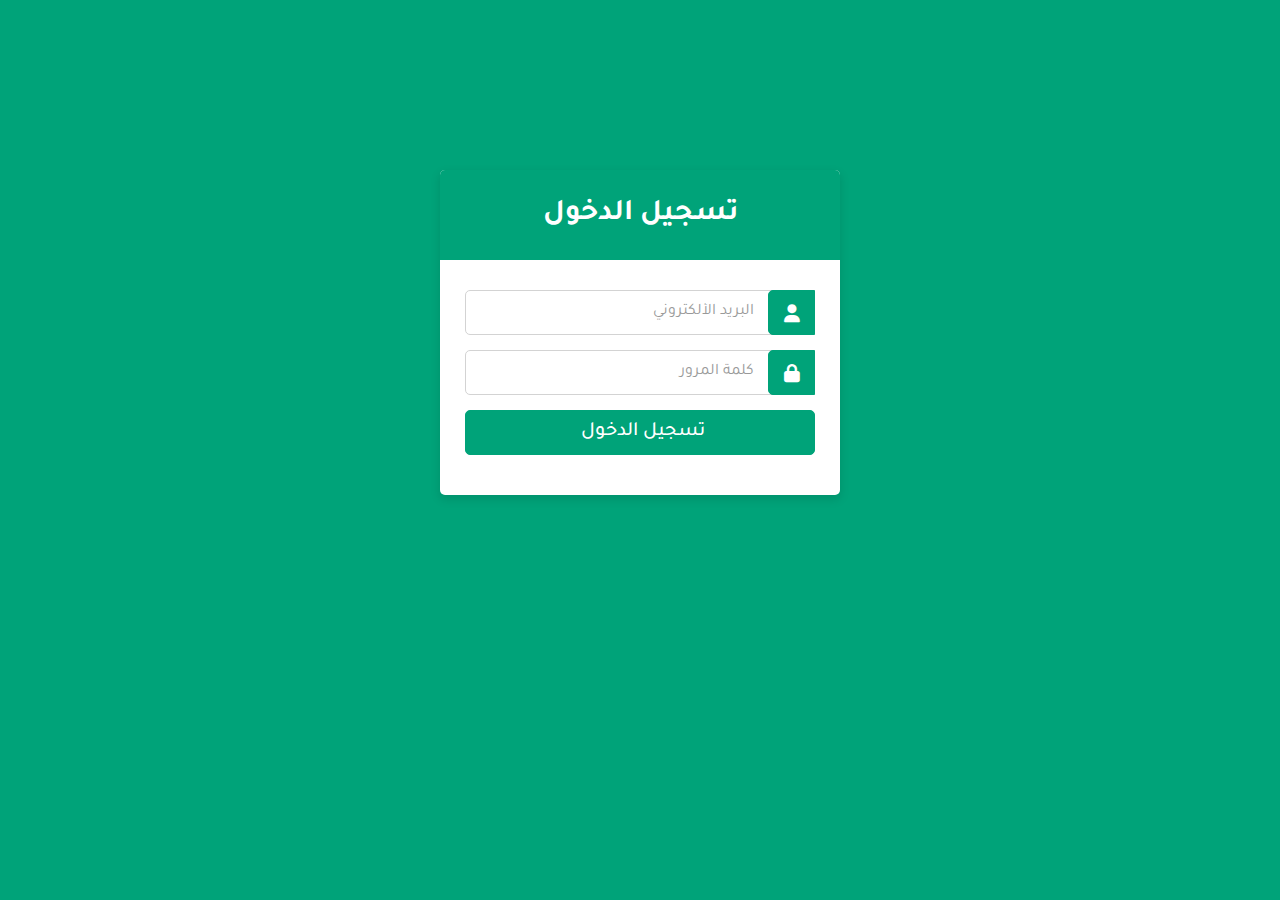
==== login.html @ a295e9bb "Login-form" ====
<!DOCTYPE html>
<html lang="ar" dir="rtl">
<head>
    <meta charset="UTF-8">
    <meta http-equiv="X-UA-Compatible" content="IE=edge">
    <meta name="viewport" content="width=device-width, initial-scale=1.0">
    <title>Login - Form</title>
    <!--Main CSS file-->
    <link rel="stylesheet" href="CSS/leon.css">
    <!--login CSS file-->
    <link rel="stylesheet" href="CSS/login-style.css">
    <!--Normilize CSS for borwsers-->
    <link rel="stylesheet" href="CSS/normalize.css">
    <!--Font Awesome icons-->
    <link rel="stylesheet" href="CSS/all.min.css">
    <!--Google Fonts-->
    <link rel="preconnect" href="https://fonts.googleapis.com">
    <link rel="preconnect" href="https://fonts.gstatic.com" crossorigin>
    <link href="https://fonts.googleapis.com/css2?family=Tajawal:wght@300;400;500&display=swap" rel="stylesheet">
    </head>
    <body>
    <div class="container">
        <div class="wrapper">
            <div class="title"><span>تسجيل الدخول</span></div>
            <form action="#">
            <div class="row">
                <i class="fas fa-user"></i>
                <input type="text" placeholder="البريد الألكتروني" required>
            </div>
            <div class="row">
                <i class="fas fa-lock"></i>
                <input type="password" placeholder="كلمة المرور" required>
            </div>
            <div class="row button">
                <input type="submit" value="تسجيل الدخول">
            </div>
            </form>
        </div>
        </div>
    
    </body>
</html>
---- CSS/leon.css ----
/*Start Varabiles*/
:root{
    --main-color:#1f264a;
    --secondry-color:#00a379;
}
/*End Varabiles*/

/* Start Global Rules*/
*{
    -webkit-box-sizing: border-box;
    -moz-box-sizing: border-box;
    box-sizing: border-box;
}
body{
    /* font-family: 'Work Sans', sans-serif; */
    font-family:Tajawal,sans-serif;
}

.container{
    padding-left: 15px;
    padding-right: 15px;
    margin-left: auto;
    margin-right: auto;
}

@media (min-width: 768px) {
.container {
    width: 750px;
}
}
/* Medium */
@media (min-width: 992px) {
.container {
    width: 970px;
}
}
/* Large */
@media (min-width: 1200px) {
.container {
    width: 1170px;
}
}

/* End Global Rules*/

/* Start component */
.special-heading{
    color: #dddedf;
    font-size: 100px;
    font-weight: 800;
    letter-spacing: -6px;
    margin: 0;
    text-align: center;
    transition: .3s;
}
.special-heading + p{
    font-size: 20px;
    color:#797979;
    margin: -30px 0 0;
    text-align: center;
    transition: .3s;
}

@media (max-width:767px){
    .special-heading {
        font-size: 60px;
    }
    .special-heading + p{
        margin-top: -20px;
    }
}
/* End component */

/* Start Header */
.header{
    padding: 20px;
}
.header .container{
    display: flex;
    justify-content: space-between;
    align-items: center;
}

/* .header .logo{
    width: 60px;
} */

.header .login{
    text-decoration: none;
    background-color: var(--secondry-color);
    color: white;
    padding: 10px 20px;
    border-radius: 5px;
}
.header .login:hover{
    background-color: white;
    color: var(--secondry-color);
}
.header .links{
    /* the inside elements must appear position absoulte */
    position: relative;
}
.header .links:hover .icon span:nth-child(2){
    width: 100%;
    background-color: #10cab7;
}
.header .links .icon{
    width: 30px;
    display: flex;
    flex-wrap: wrap;
    justify-content: flex-end;
}
.header .links .icon span{
    background-color: #333;
    margin-bottom: 5px;
    height: 2px;
}
.header .links .icon span:first-child{
    width: 100%;
}
.header .links .icon span:nth-child(2){
    width: 50%;
    transition: .3s;
}
.header .links .icon span:last-child{
    width: 100%;
}
.header .links ul{
    list-style: none;
    padding: 0;
    margin: 0;
    background-color: #eee;
    position: absolute;
    right: 0;   
    min-width: 200px;
    top: calc(100% + 15px);
    display: none;
    z-index: 1;
}


.header .links ul::before{
    content: "";
    border-width: 10px;
    border-style: solid;
    border-color: transparent transparent #eee transparent;
    position: absolute;
    right: 5px;
    top: -20px;
}

.header .links:hover ul{
    display: block;
}
.header .links ul li a{
    display: block;
    padding: 15px;
    text-decoration: none;
    color: #333;
    transition: .3s;
}



.header .links ul li a:hover{
    padding-left: 25px;
}
.header .links ul li:not(:last-child) a{
    border-bottom: 2px solid #ddd;
}
/* End Header */

/* Start Landing Page */
.landing{
    background-image: url(../Images/bulding.jpg);
    background-size: cover;
    height:calc(100vh - 64px);
    position: relative; 
}
.landing .intro-text{
    position: absolute;
    top: 50%;
    left: 50%;
    text-align: center;
    transform: translate(-50%,-50%);
    width: 320px;
    max-width: 50%;
}
.landing .intro-text h1{
    margin: 0;
    font-weight: bold;
    font-size: 50px;
    color: var(--main-color);
}
.landing .intro-text p{
    font-size: 20px;
    line-height: 1.8;
    font-weight: 500;
    color: var(--secondry-color);
}
/* End Landing Page */

/* Start Features */
.features{
    padding-top:60px;
    padding-bottom: 60px;
    background-color: #f6f6f6;
}
.features .container{
    display: grid;
    grid-template-columns: repeat(auto-fill,minmax(300px,1fr));
    gap: 20px;
    
}
.features .feat{
    padding: 20px;
    text-align: center;
}
.features .feat i{
    color: #10cab7;
}
.features .feat h3{
    font-weight: 800;
    margin: 20px 0;
}
.features .feat p{
    line-height: 1.8;
    color: #777;
    font-size: 17px;
}
/* End Features */

/*Start Services*/
.services{
    padding-top:60px;
    padding-bottom: 60px;
}
.services .container .services-content{
    display: grid;
    grid-template-columns:repeat(auto-fill,minmax(300px,1fr));
    gap: 20px;
    margin-top: 100px;
}

.services .container .services-content .serv{
    display: flex;
    margin-bottom: 40px;
}
@media (max-width:767px){
    .services .container .services-content .serv{
        flex-direction: column;
        text-align: center;
    }
}
.services .container .services-content .serv i{
    color: var(--main-color);
    flex-basis: 60px;
}
.services .container .services-content .serv .text{
    flex: 1;
}
.services .container .services-content .serv .text h3{
    margin:0 0 20px;
}
.services .container .services-content .serv .text p{
    color: #777;
    font-weight: 300;
    line-height: 1.8;
}

.services .container .services-content .image{
    position: relative;
}

.services .container .services-content .image::before{
    content: ' ';
    position: absolute;
    width: 100px;
    height: calc(100% + 60px);
    top: -30px;
    right: 0;
    background-color: var(--secondry-color);
    z-index: -1;
    transition: .5s;
}

.services .container .services-content .image img{
    width: 280px;
}
@media (max-width:990px){
    .image-media{
        display: none;
    }
}
/*End Services*/

/* By Me */
.services .container .services-content .col:last-child:hover .image::before{
    width: 50%;
    top: -15px;
}
/* End By Me */

/*  Start Portfilio */
.portfilio{
    padding-top: 60px;
    padding-bottom: 60px;
    background-color: #f6f6f6;
}
.portfilio .portfilio-content{
    display: grid;
    grid-template-columns: repeat(auto-fill,minmax(300px,1fr));
    gap:10px;
    margin-top: 80px;
}
.portfilio .portfilio-content .card{
    display: flex;
    flex-direction: column;
    padding: 10px;
    background-color: white;
}

@media (max-width:767px){
    .portfilio .portfilio-content .card{
        flex-direction: column;
        text-align: center;
    }
}
.portfilio .portfilio-content .card img{
    width: 100%;
}
.portfilio .portfilio-content .card .text{
    padding: 20px;
}
.portfilio .portfilio-content .card .text h3{
    font-weight: 800;
    margin: 0;
}
.portfilio .portfilio-content .card .text p{
    line-height: 1.8;
    color: #777;
    font-size: 17px;
    margin-bottom: 0;
}
/* End Portfilio */

/* Start About */
.about{
    padding-top: 60px;
    padding-bottom: 60px;
}
.about .about-content{
    display: flex;
    margin-top: 80px;
    flex-wrap: wrap;
    justify-content: space-between;
}

@media (max-width:991px){

    .about .about-content{
    display: flex;
    flex-direction: column;
    text-align: center;
    }
}
.about .about-content .image{
    width: 250px;
    height: 375px;
    position: relative;
}
@media (max-width:991px){
    .about .about-content .image{
        margin: 0 auto 60px;
    }
    
    }
.about .about-content .image img{
    width: 100%;
    height: 100%;
}
.about .about-content .image::before{
    content: " ";
    background-color: #f6f6f6;
    width: 80px;
    height: calc(100% + 80px);
    position: absolute;
    top: -40px;
    left: -20px;
    z-index: -1;
    
}
.about .about-content .image::after{
    /* content: " "; */
    content: " ";
    width: 120px;
    height: 240px;
    position: absolute;
    border-left: 60px solid var(--main-color);
    border-bottom: 60px solid var(--main-color);
    top: -40px;
    right: -150px;
    z-index: -1;
}

@media (max-width:991px){
    
    .about .about-content .image::after,
    .about .about-content .image::before{
        display: none;
    }
}

.about .about-content .text{
    flex-basis: calc(100% - 500px);
}

.about .about-content .text p:first-of-type{
    font-weight: bold;
    line-height: 2;
    margin-bottom: 50px;
}
.about .about-content .text hr{
    width: 50%;
    display: inline-block;
    border-color: var(--main-color);
}
.about .about-content .text p:last-of-type{
    line-height: 2;
    color: #777;
}
/* End About */

/* Start Contact */
.contact{
    padding-top: 60px;
    padding-bottom: 60px;
    background-color: #f6f6f6;
}
.contact .contact-content .info{
    text-align: center;
    padding-top: 60px;
    padding-bottom: 60px;
}
.contact .contact-content .info .label{
    font-size: 40px;
    color: var(--secondry-color);
    letter-spacing: -2px;
    font-weight: 800;
}
.contact .contact-content .info .link{
    text-decoration: none;
    font-weight: 800;
    font-size: 40px;
    display: block;
    color: var(--main-color);
}

.contact .contact-content .info .social{
    display: flex;
    justify-content: center;
    align-items: center;
    margin-top: 20px;
}
.contact .contact-content .info .social i{
    margin-left: 15px;
    color: var(--secondry-color);
}
@media (max-width:767px){
    .contact .contact-content .info .label,
    .contact .contact-content .info .link{
        font-size: 20px;
    }
}
/* End Contact */

/* Start Footer */

/* End Fototer */
.footer{
    background-color: var(--secondry-color);
    padding: 30px 10px;
    text-align: center;
    font-size: 18px;
    color: white;
}
.footer span{
    font-weight: bold;
    color: var(--main-color);
}

/* By Me */
.services .container .services-content .col:last-child:hover .image::before{
    width: 50%;
    top: -15px;
}


.special-heading:hover{
    color: var(--secondry-color);
    letter-spacing: -2px;
}
.special-heading:hover + p{
    font-size: 20px;
    color:#797979;
    margin: -15px 0 0;
    text-align: center;
}

/* End By Me */

html{
    scroll-behavior: smooth;
}
---- CSS/login-style.css ----
body{
background: #00a379;
overflow: hidden;
}
::selection{
background: var(--main-color);
}
.container{
max-width: 440px;
padding: 0 20px;
margin: 170px auto;
}
.wrapper{
width: 100%;
background: #fff;
border-radius: 5px;
box-shadow: 0px 4px 10px 1px rgba(0,0,0,0.1);
}
.wrapper .title{
height: 90px;
background: #00a379;
border-radius: 5px 5px 0 0;
color: #fff;
font-size: 30px;
font-weight: 600;
display: flex;
align-items: center;
justify-content: center;
}
.wrapper form{
padding: 30px 25px 25px 25px;
}
.wrapper form .row{
height: 45px;
margin-bottom: 15px;
position: relative;
}
.wrapper form .row input{
height: 100%;
width: 100%;
outline: none;
padding-right: 60px;
border-radius: 5px;
border: 1px solid lightgrey;
font-size: 16px;
transition: all 0.3s ease;
}
form .row input:focus{
border-color: #00a379;
box-shadow: inset 0px 0px 2px 2px rgba(26,188,156,0.25);
}
form .row input::placeholder{
color: #999;
}
.wrapper form .row i{
position: absolute;
width: 47px;
height: 100%;
color: #fff;
font-size: 18px;
background: #00a379;
border: 1px solid #00a379;
border-radius: 5px 0 0 5px;
display: flex;
align-items: center;
justify-content: center;
}
.wrapper form .pass{
margin: -8px 0 20px 0;
}
.wrapper form .pass a{
color: #00a379;
font-size: 17px;
text-decoration: none;
}
.wrapper form .pass a:hover{
text-decoration: underline;
}
.wrapper form .button input{
color: #fff;
font-size: 20px;
font-weight: 500;
padding-right: 0px;
background: #00a379;
border: 1px solid #00a379;
cursor: pointer;
}
form .button input:hover{
background: #00a379;
}
.wrapper form .signup-link{
text-align: center;
margin-top: 20px;
font-size: 17px;
}
.wrapper form .signup-link a{
color: #00a379;
text-decoration: none;
}
form .signup-link a:hover{
text-decoration: underline;
}
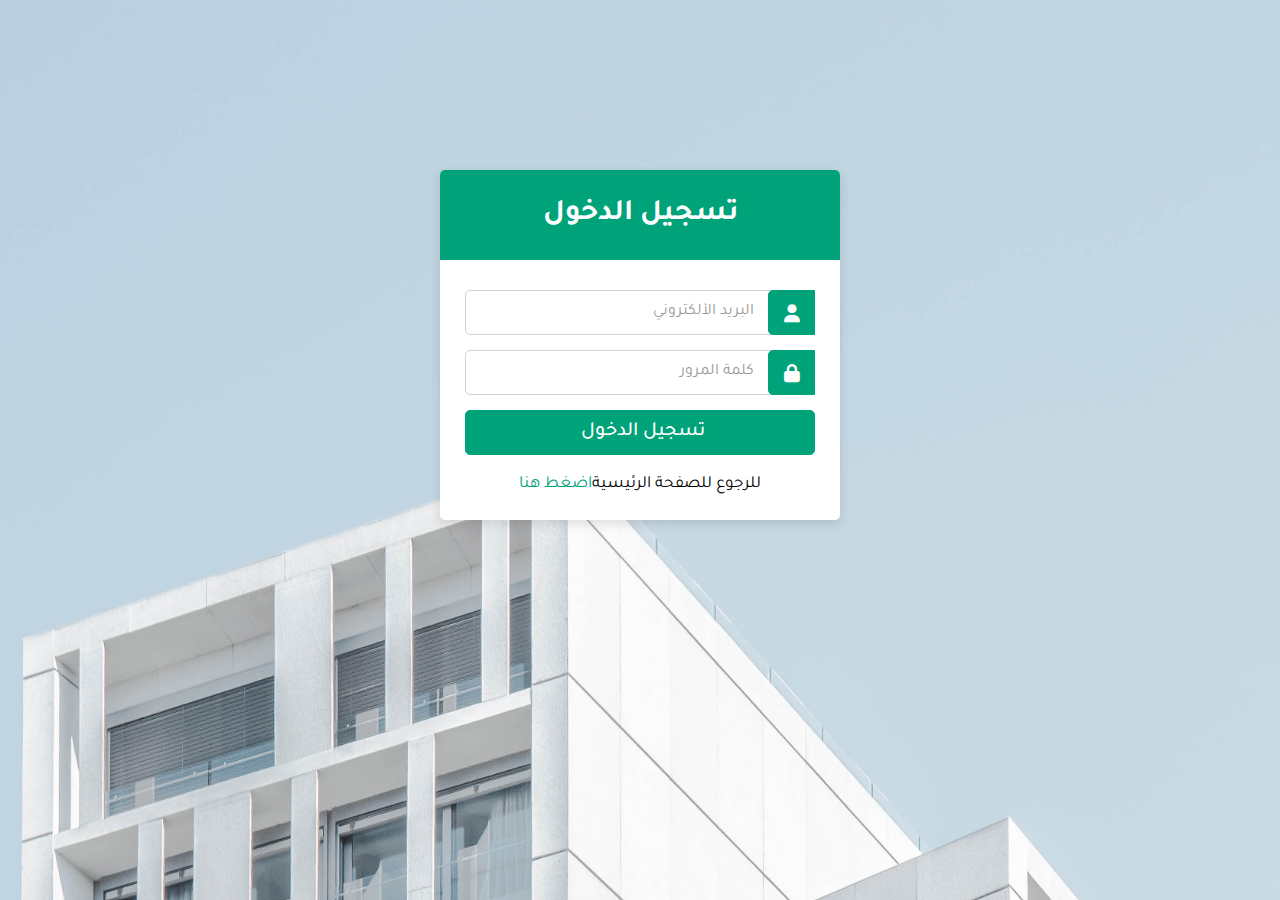
==== commit bdf03359: "Done" ====
--- a/login.html
+++ b/login.html
@@ -35,6 +35,7 @@
             <div class="row button">
                 <input type="submit" value="تسجيل الدخول">
             </div>
+            <div class="signup-link">للرجوع للصفحة الرئيسية<a href="index.html">اضغط هنا</a></div>
             </form>
         </div>
         </div>
--- a/CSS/login-style.css
+++ b/CSS/login-style.css
@@ -1,6 +1,9 @@
 
 body{
-background: #00a379;
+/* background: #00a379; */
+background-image: url(../Images/bulding.jpg);
+background-size: cover;
+background-repeat: no-repeat;
 overflow: hidden;
 }
 ::selection{
